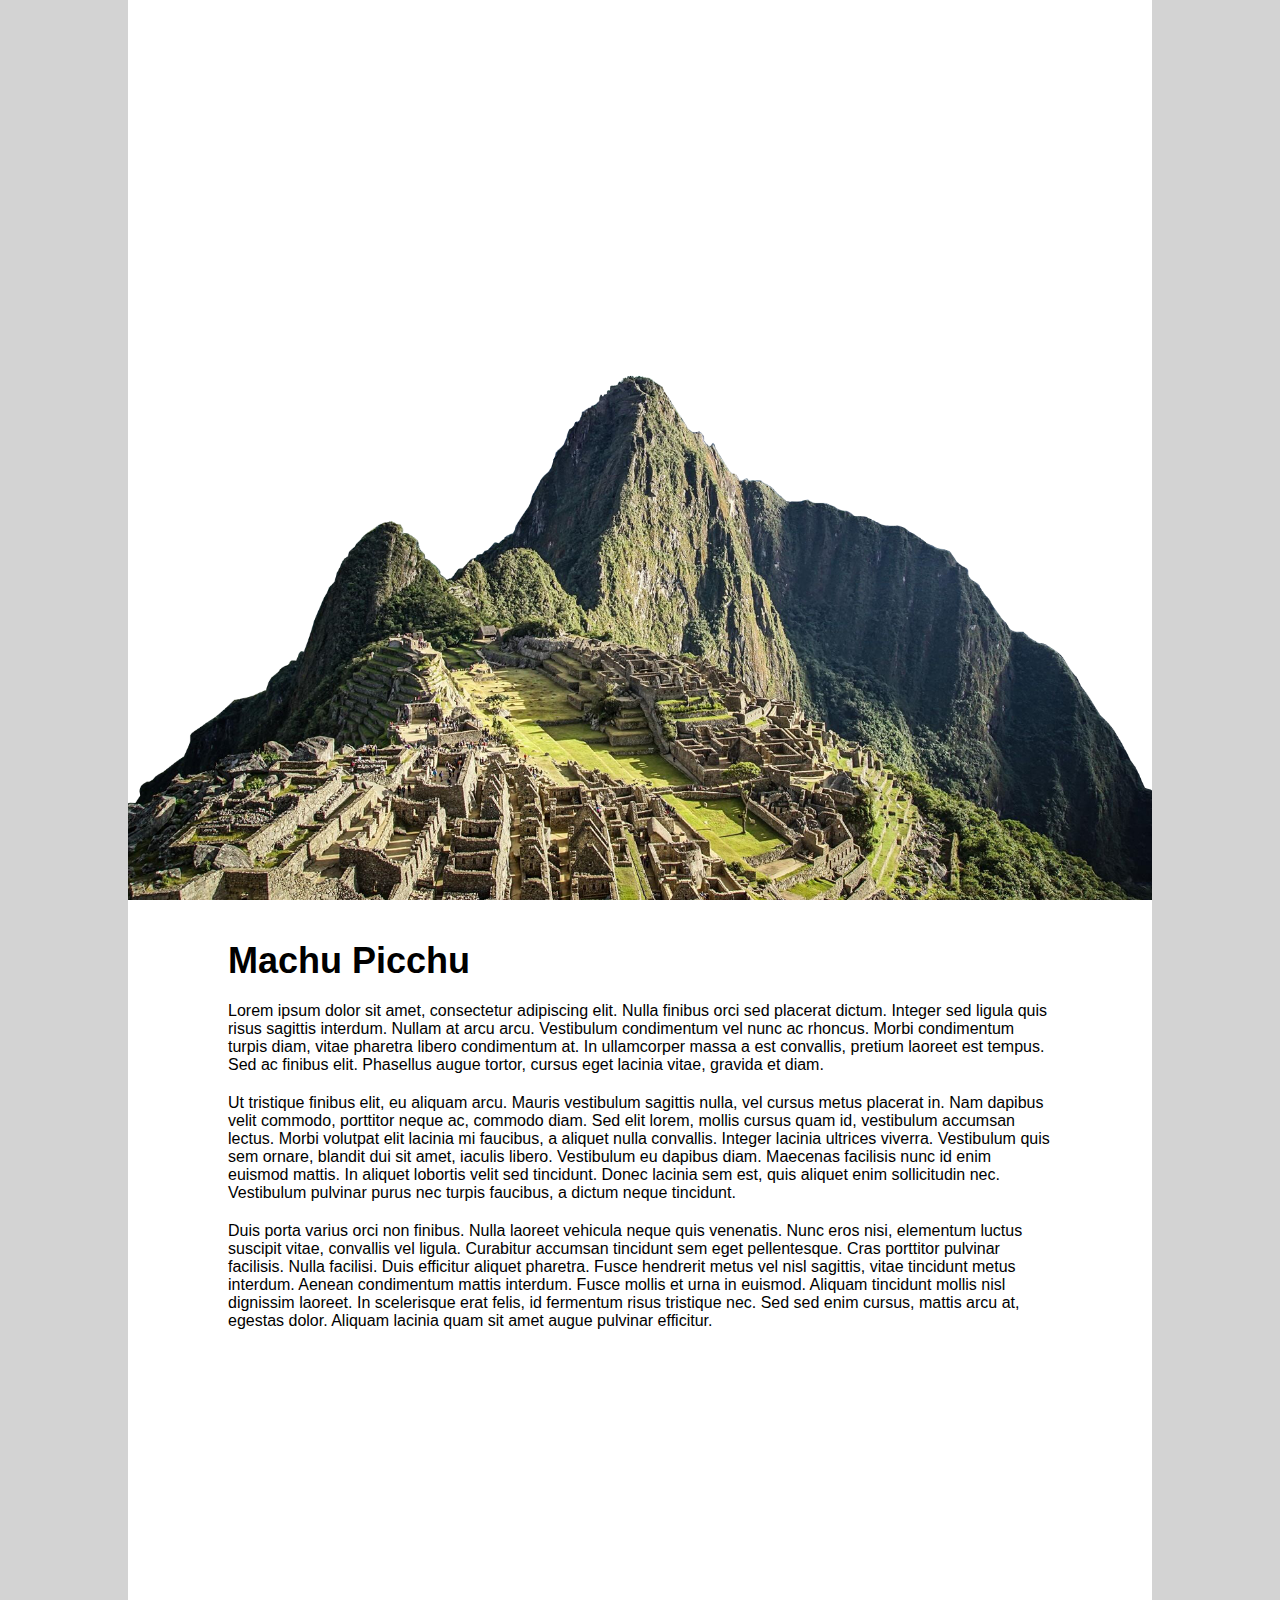
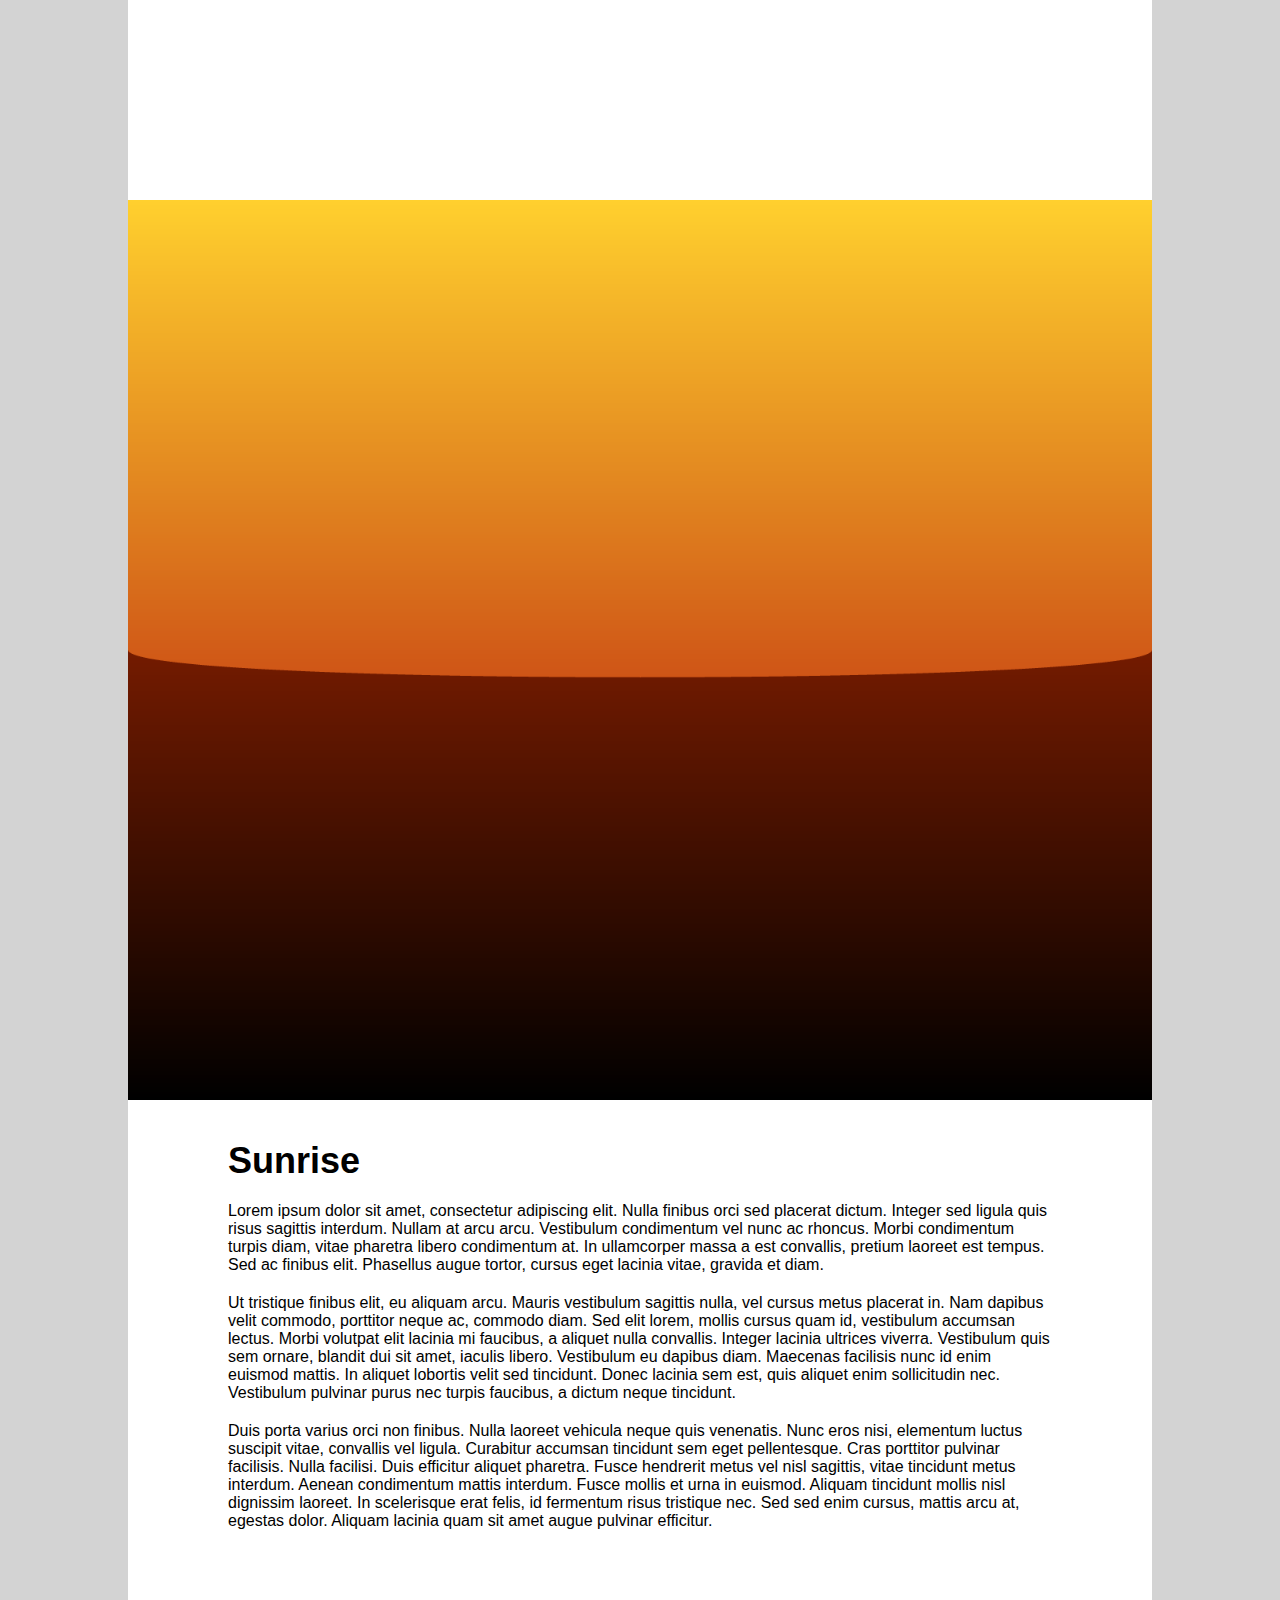
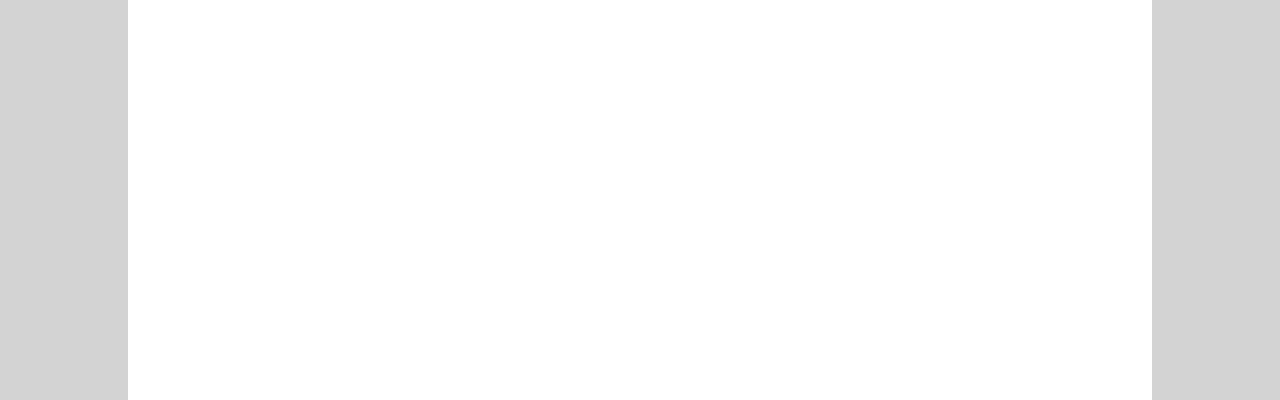
==== instant.html @ d00efb03 "Experimenting with automatic animations" ====
<!DOCTYPE html>
<html lang="en">
<head>
  <meta charset="UTF-8">
  <link rel="stylesheet" href="css/style.css">
  <title>Instant animation</title>
</head>
<body>
  <main>
    <section class="hero-section hero-section-landscape" id="js--landscape-container">
<!--      <img class="hero-section__img-back"-->
<!--           id="js&#45;&#45;landscape-img-back"-->
<!--           src="images/machu_picchu_back.jpg"-->
<!--           alt="">-->

<!--      <img class="hero-section__img-middle"-->
<!--           id="js&#45;&#45;landscape-img-middle"-->
<!--           src="images/machu_picchu_middle.png"-->
<!--           alt="">-->

      <img class="hero-section__img-front"
           id="js--landscape-img-front"
           src="images/machu_picchu_front.png"
           alt="">
    </section>

    <section class="article-section">
      <h1>Machu Picchu</h1>
      <p>
        Lorem ipsum dolor sit amet, consectetur adipiscing elit. Nulla finibus orci sed placerat dictum.
        Integer sed ligula quis risus sagittis interdum. Nullam at arcu arcu. Vestibulum condimentum vel nunc ac rhoncus.
        Morbi condimentum turpis diam, vitae pharetra libero condimentum at. In ullamcorper massa a est convallis, pretium laoreet est tempus.
        Sed ac finibus elit. Phasellus augue tortor, cursus eget lacinia vitae, gravida et diam.
      </p>
      <p>
        Ut tristique finibus elit, eu aliquam arcu. Mauris vestibulum sagittis nulla, vel cursus metus placerat in.
        Nam dapibus velit commodo, porttitor neque ac, commodo diam. Sed elit lorem, mollis cursus quam id, vestibulum accumsan lectus.
        Morbi volutpat elit lacinia mi faucibus, a aliquet nulla convallis. Integer lacinia ultrices viverra.
        Vestibulum quis sem ornare, blandit dui sit amet, iaculis libero. Vestibulum eu dapibus diam. Maecenas facilisis nunc id enim euismod mattis.
        In aliquet lobortis velit sed tincidunt. Donec lacinia sem est, quis aliquet enim sollicitudin nec.
        Vestibulum pulvinar purus nec turpis faucibus, a dictum neque tincidunt.
      </p>
      <p>
        Duis porta varius orci non finibus. Nulla laoreet vehicula neque quis venenatis. Nunc eros nisi,
        elementum luctus suscipit vitae, convallis vel ligula. Curabitur accumsan tincidunt sem eget pellentesque.
        Cras porttitor pulvinar facilisis. Nulla facilisi.
        Duis efficitur aliquet pharetra. Fusce hendrerit metus vel nisl sagittis, vitae tincidunt metus interdum.
        Aenean condimentum mattis interdum. Fusce mollis et urna in euismod. Aliquam tincidunt mollis nisl dignissim laoreet.
        In scelerisque erat felis, id fermentum risus tristique nec. Sed sed enim cursus, mattis arcu at, egestas dolor.
        Aliquam lacinia quam sit amet augue pulvinar efficitur.
      </p>
    </section>

    <section class="hero-section hero-section-sunset">
      <img class="hero-section-sunset__img-back" src="images/sunset_back.png" alt="">
      <img class="hero-section-sunset__img-sun" src="images/sunset_sun.png" alt="">
      <img class="hero-section-sunset__img-front" src="images/sunset_front.png" alt="">
    </section>

    <section class="article-section">
      <h1>Sunrise</h1>
      <p>
        Lorem ipsum dolor sit amet, consectetur adipiscing elit. Nulla finibus orci sed placerat dictum.
        Integer sed ligula quis risus sagittis interdum. Nullam at arcu arcu. Vestibulum condimentum vel nunc ac rhoncus.
        Morbi condimentum turpis diam, vitae pharetra libero condimentum at. In ullamcorper massa a est convallis, pretium laoreet est tempus.
        Sed ac finibus elit. Phasellus augue tortor, cursus eget lacinia vitae, gravida et diam.
      </p>
      <p>
        Ut tristique finibus elit, eu aliquam arcu. Mauris vestibulum sagittis nulla, vel cursus metus placerat in.
        Nam dapibus velit commodo, porttitor neque ac, commodo diam. Sed elit lorem, mollis cursus quam id, vestibulum accumsan lectus.
        Morbi volutpat elit lacinia mi faucibus, a aliquet nulla convallis. Integer lacinia ultrices viverra.
        Vestibulum quis sem ornare, blandit dui sit amet, iaculis libero. Vestibulum eu dapibus diam. Maecenas facilisis nunc id enim euismod mattis.
        In aliquet lobortis velit sed tincidunt. Donec lacinia sem est, quis aliquet enim sollicitudin nec.
        Vestibulum pulvinar purus nec turpis faucibus, a dictum neque tincidunt.
      </p>
      <p>
        Duis porta varius orci non finibus. Nulla laoreet vehicula neque quis venenatis. Nunc eros nisi,
        elementum luctus suscipit vitae, convallis vel ligula. Curabitur accumsan tincidunt sem eget pellentesque.
        Cras porttitor pulvinar facilisis. Nulla facilisi.
        Duis efficitur aliquet pharetra. Fusce hendrerit metus vel nisl sagittis, vitae tincidunt metus interdum.
        Aenean condimentum mattis interdum. Fusce mollis et urna in euismod. Aliquam tincidunt mollis nisl dignissim laoreet.
        In scelerisque erat felis, id fermentum risus tristique nec. Sed sed enim cursus, mattis arcu at, egestas dolor.
        Aliquam lacinia quam sit amet augue pulvinar efficitur.
      </p>
    </section>
  </main>

  <script src="js/instant.js"></script>
</body>
</html>
---- css/style.css ----
* {
    margin: 0;
    padding: 0;
}

body {
    background-color: lightgray;
}

h1 {
    font-size: 36px;
    font-family: Arial, sans-serif;
}

p {
    font-size: 16px;
    font-family: Arial, sans-serif;
}

section {
    height: 400px;
    width: 80%;
    margin: 0 auto;
    background-color: white;
}

.hero-section {
    height: 900px;
    position: relative;
    top: 0;
    overflow: hidden;
    z-index: -100000;
}

.hero-section img {
    width: 100%;
    position: absolute;
    bottom: 0;
    left: 0;
}


/* -- Articles -------------------------------------------------------------------------- */

.article-section {
    height: 900px;
}

.article-section h1 {
    padding: 40px 100px 20px 100px;
}

.article-section p {
    padding: 0 100px 20px 100px;
}


/* -- Sunset -------------------------------------------------------------------------- */

.hero-section-sunset {
    background-color: dimgrey;
}

.hero-section-sunset__img-back {
    height: 100%;
}

.hero-section-sunset__img-sun {
    width: 200px !important;
}

.hero-section-sunset__img-front {
    width: 100%;
    height: 50%;
}
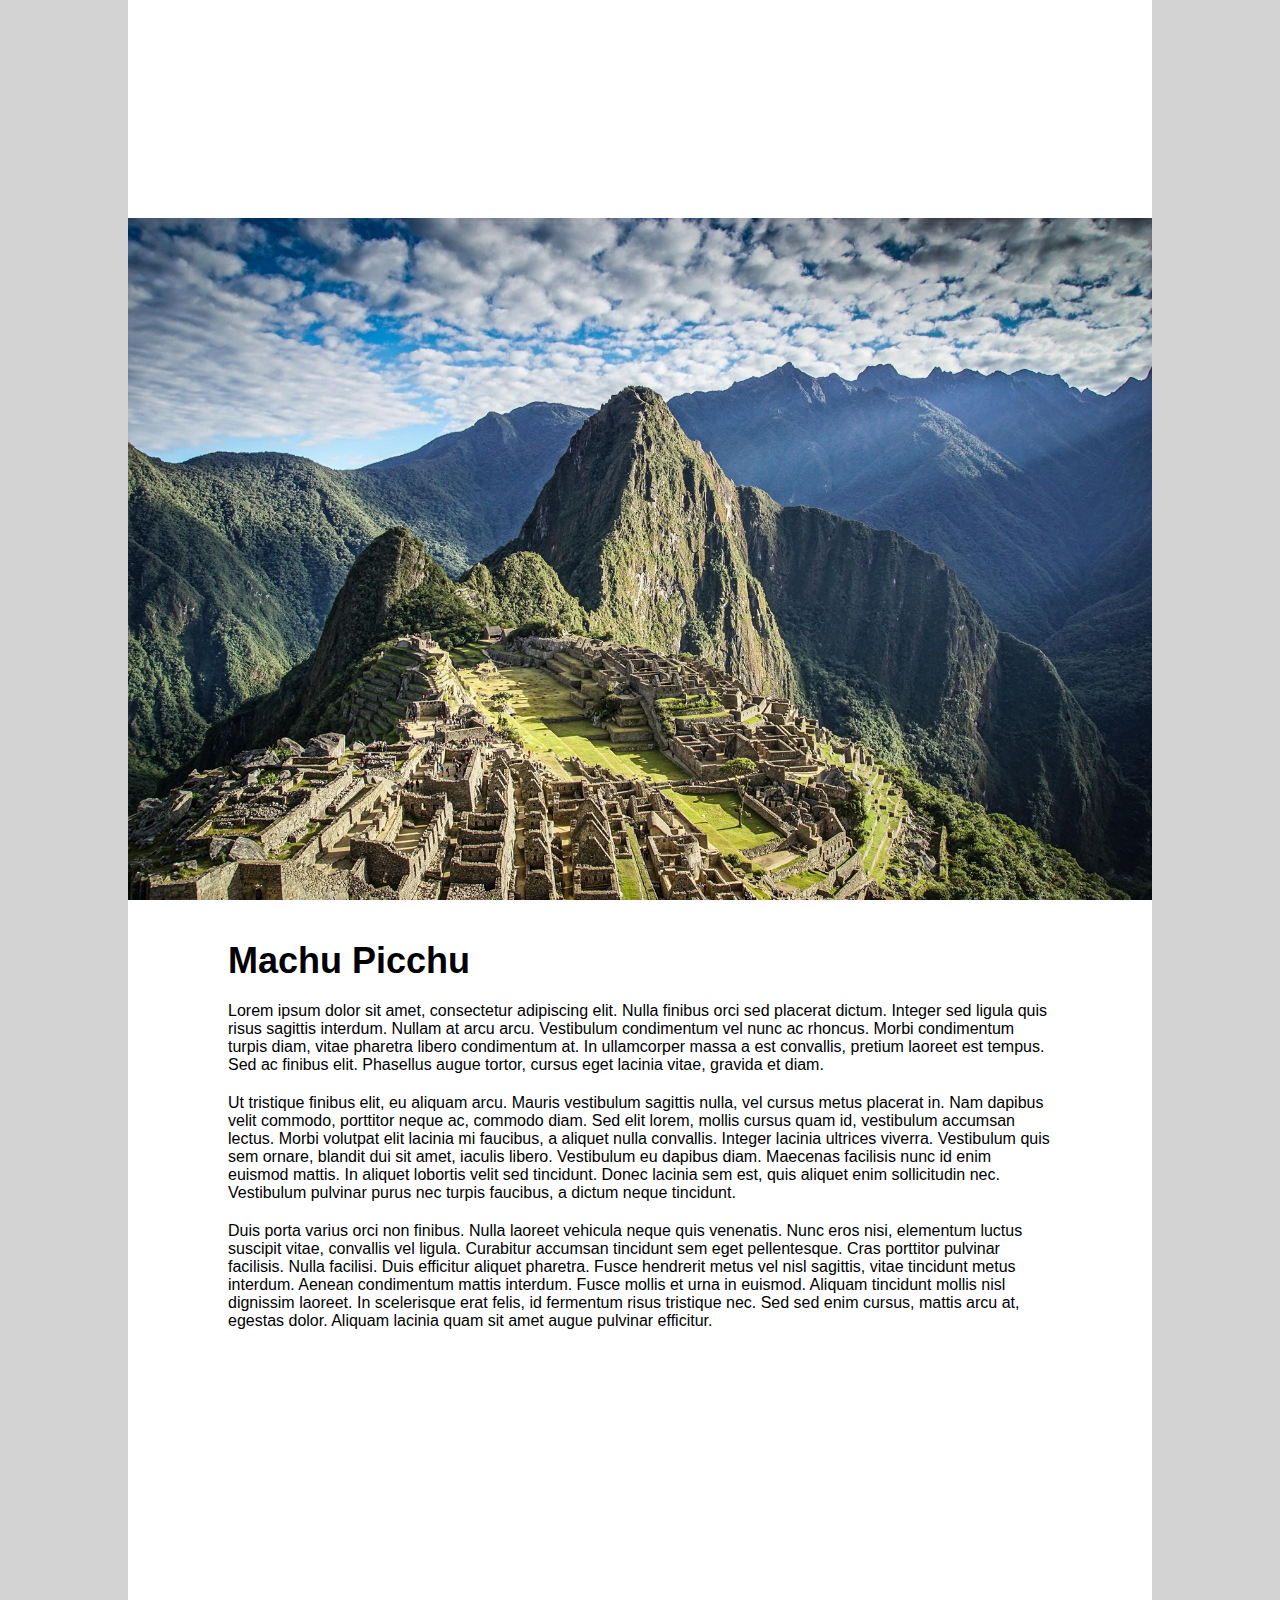
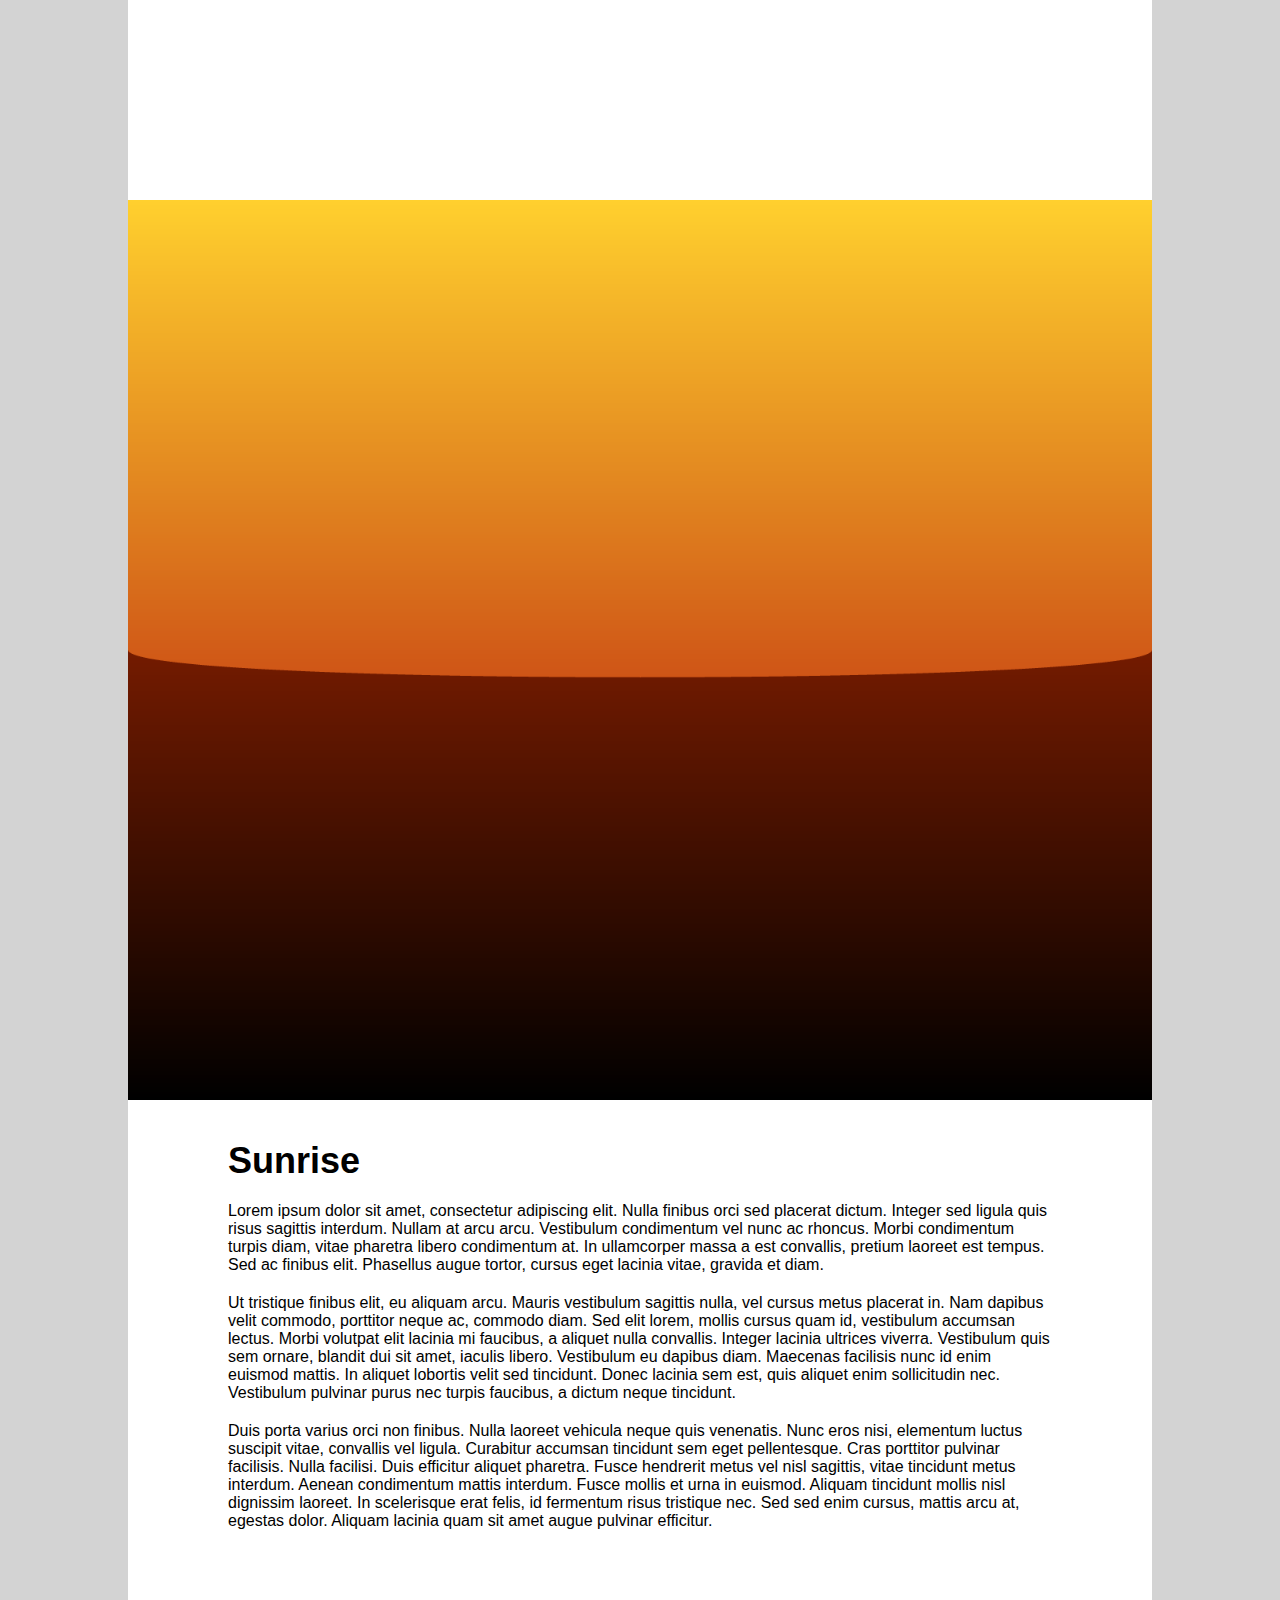
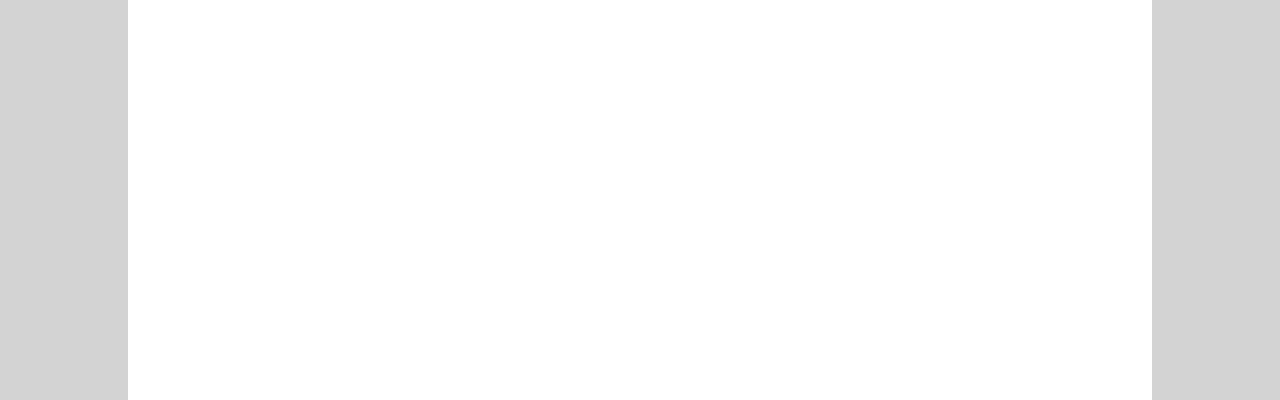
==== commit 5c8ec76d: "Auto animations refactored" ====
--- a/instant.html
+++ b/instant.html
@@ -8,15 +8,15 @@
 <body>
   <main>
     <section class="hero-section hero-section-landscape" id="js--landscape-container">
-<!--      <img class="hero-section__img-back"-->
-<!--           id="js&#45;&#45;landscape-img-back"-->
-<!--           src="images/machu_picchu_back.jpg"-->
-<!--           alt="">-->
+      <img class="hero-section__img-back"
+           id="js--landscape-img-back"
+           src="images/machu_picchu_back.jpg"
+           alt="">
 
-<!--      <img class="hero-section__img-middle"-->
-<!--           id="js&#45;&#45;landscape-img-middle"-->
-<!--           src="images/machu_picchu_middle.png"-->
-<!--           alt="">-->
+      <img class="hero-section__img-middle"
+           id="js--landscape-img-middle"
+           src="images/machu_picchu_middle.png"
+           alt="">
 
       <img class="hero-section__img-front"
            id="js--landscape-img-front"
@@ -51,10 +51,20 @@
       </p>
     </section>
 
-    <section class="hero-section hero-section-sunset">
-      <img class="hero-section-sunset__img-back" src="images/sunset_back.png" alt="">
-      <img class="hero-section-sunset__img-sun" src="images/sunset_sun.png" alt="">
-      <img class="hero-section-sunset__img-front" src="images/sunset_front.png" alt="">
+    <section class="hero-section hero-section-sunset" id="js--sunset-container">
+      <img class="hero-section-sunset__img-back"
+           id="js--sunset-img-back"
+           src="images/sunset_back.png"
+           alt="">
+
+      <img class="hero-section-sunset__img-sun"
+           id="js--sunset-img-sun"
+           src="images/sunset_sun.png"
+           alt="">
+
+      <img class="hero-section-sunset__img-front"
+           src="images/sunset_front.png"
+           alt="">
     </section>
 
     <section class="article-section">
--- a/css/style.css
+++ b/css/style.css
@@ -22,6 +22,7 @@
     width: 80%;
     margin: 0 auto;
     background-color: white;
+    transition: left ease;
 }
 
 .hero-section {
